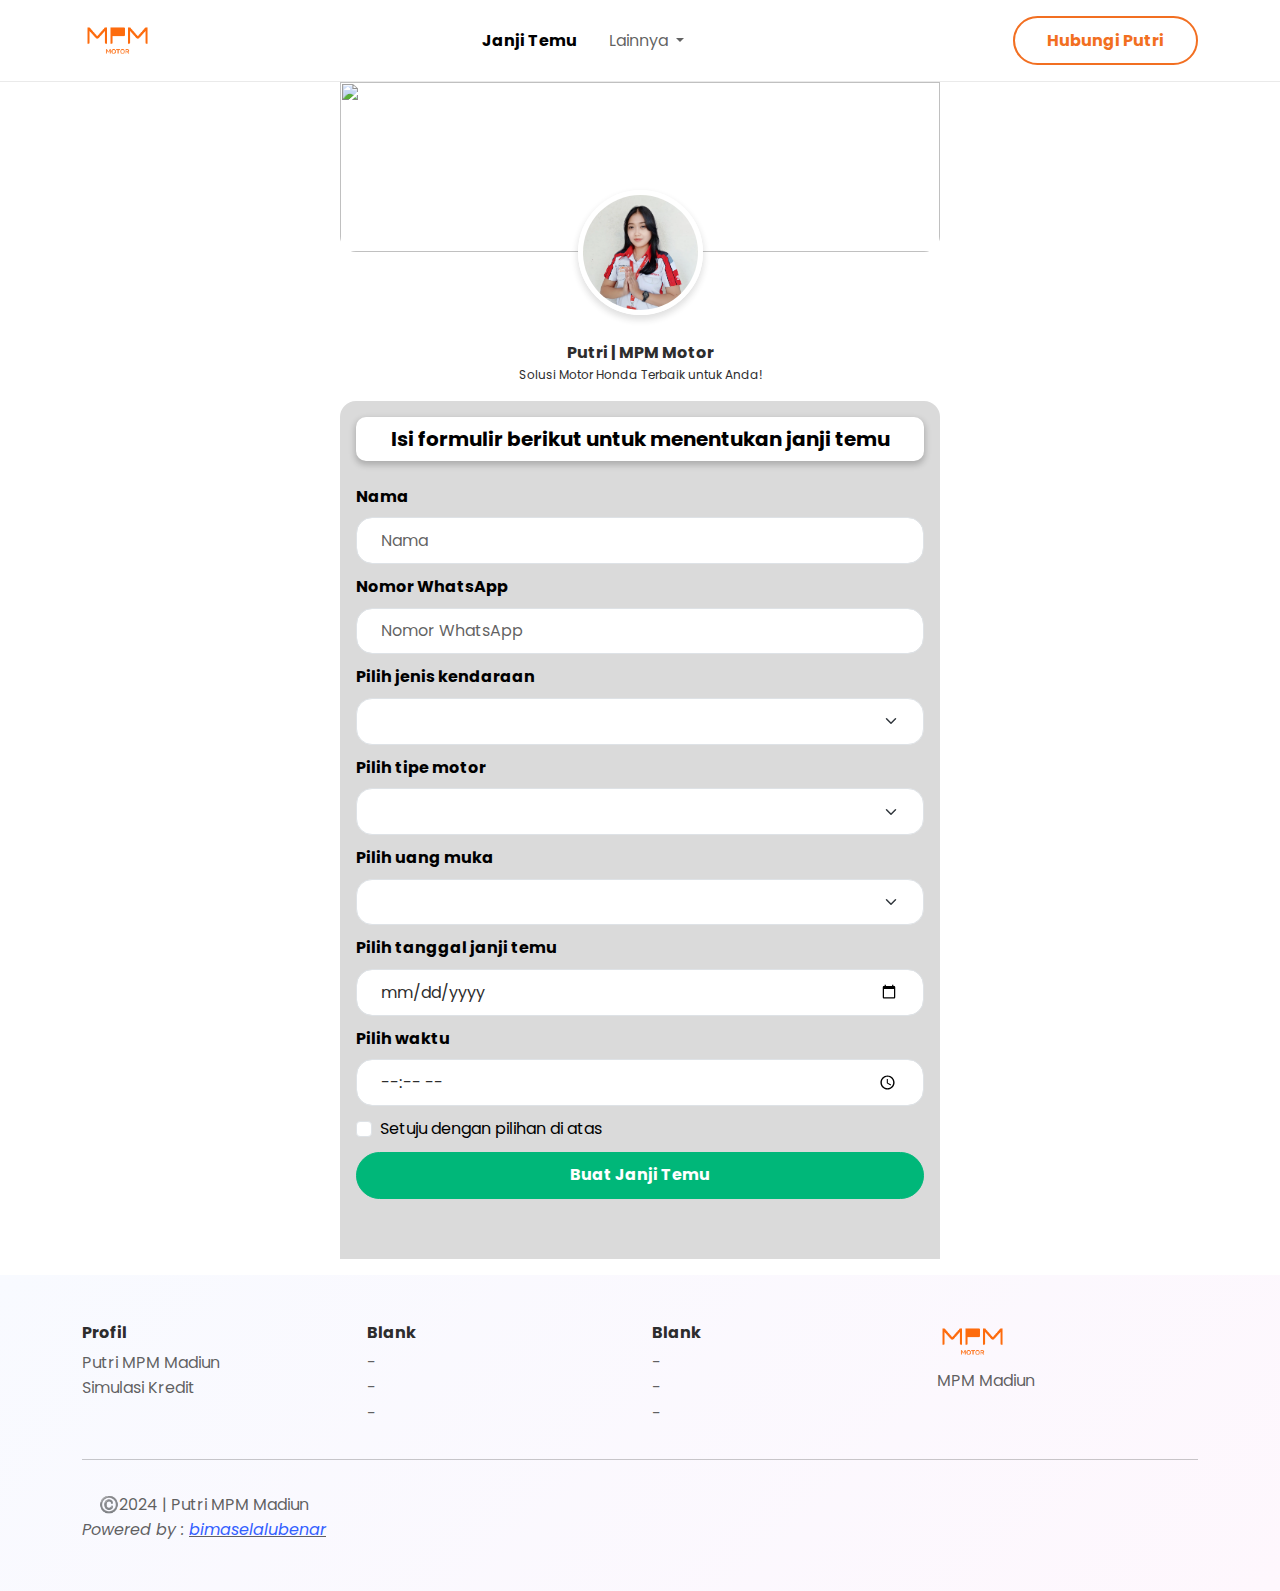
==== Janji-temu.html @ f4f2df89 "asdasd" ====
<!DOCTYPE html>
<html data-bs-theme="light" lang="en">

<head>
    <meta charset="utf-8">
    <meta name="viewport" content="width=device-width, initial-scale=1.0, shrink-to-fit=no">
    <title>Home - Brand</title>
    <link rel="stylesheet" href="assets/bootstrap/css/bootstrap.min.css">
    <link rel="stylesheet" href="https://fonts.googleapis.com/css?family=Inter:300italic,400italic,600italic,700italic,800italic,400,300,600,700,800&amp;display=swap">
    <link rel="stylesheet" href="https://fonts.googleapis.com/css?family=Poppins&amp;display=swap">
    <link rel="stylesheet" href="assets/css/master.css">
</head>

<body style="font-family: 'Poppins';">
    <nav class="navbar navbar-expand-md navbar-shrink" id="mainNav" style="padding: 17px 0px;padding-top: 16px;padding-bottom: 16px;">
        <div class="container"><a class="navbar-brand d-flex align-items-center" href="/" style="margin-right: 0px;padding-top: 0px;padding-bottom: 0px;"><img src="assets/img/image/MPM.png" style="height: auto;width: 71px;"></a><button data-bs-toggle="collapse" class="navbar-toggler" data-bs-target="#navcol-1"><span class="visually-hidden">Toggle navigation</span><span class="navbar-toggler-icon"></span></button>
            <div class="collapse navbar-collapse" id="navcol-1">
                <ul class="navbar-nav mx-auto">
                    <li class="nav-item d-md-flex d-lg-flex d-xl-flex d-xxl-flex"><a class="nav-link active" href="Janji-temu.html" data-bs-toggle="modal" style="padding-right: 16px;padding-left: 16px;">Janji Temu</a>
                        <div class="nav-item dropdown" href="Janji-temu.html" style="padding-top: 8px;padding-right: 16px;padding-bottom: 8px;padding-left: 16px;"><a class="dropdown-toggle" aria-expanded="false" data-bs-toggle="dropdown" href="#">Lainnya&nbsp;</a>
                            <div class="dropdown-menu"><a class="dropdown-item" href="index.html">Simulasi Kredit</a></div>
                        </div>
                    </li>
                </ul><a class="btn btndefault" role="button" href="https://bit.ly/putri-mpm-motor" target="_blank" style="margin-bottom: 0px;">Hubungi Putri</a>
            </div>
        </div>
    </nav>
    <div class="card d-flex justify-content-md-center align-items-md-center justify-content-lg-center align-items-lg-center">
        <div class="card-body text-center d-flex flex-column align-items-center" style="z-index: 2;width: 100%;max-width: 600px;padding-top: 108px;padding-bottom: 0px;padding-right: 0px;padding-left: 0px;"><img style="object-fit: cover;margin-bottom: 25px;border-radius: 50%;height: auto;width: 125px;border: 5px solid rgb(255,255,255);box-shadow: 0px 4px 6px 1px rgba(45,45,45,0.14);" src="assets/img/image/putri.webp">
            <p style="font-size: 16px;margin-bottom: 0px;"><strong>Putri | MPM Motor</strong></p>
            <p style="font-size: 12px;margin-bottom: 0px;">Solusi Motor Honda Terbaik untuk Anda!</p>
            <div style="width: 100%;margin-top: 16px;margin-bottom: 16px;">
                <form class="text-start d-flex flex-column" id="appt_appointmentForm" style="width: 100%;padding-top: 16px;padding-right: 16px;padding-left: 16px;padding-bottom: 60px;background: #dadada;color: var(--bs-emphasis-color);border-top-left-radius: 16px;border-top-right-radius: 16px;"><label class="form-label" for="appt_name" style="font-weight: bold;font-size: 20px;text-align: center;background: var(--bs-body-bg);padding-top: 6px;padding-bottom: 6px;box-shadow: 0px 3px 6px 1px rgba(0,0,0,0.21);border-radius: 10px;margin-bottom: 23px;">Isi formulir berikut untuk menentukan janji temu</label><label class="form-label" for="appt_name" style="font-weight: bold;">Nama</label><input class="form-control" type="text" id="appt_name" style="margin-bottom: 10px;" required="" placeholder="Nama" name="name"><label class="form-label" for="appt_whatsapp" style="font-weight: bold;">Nomor WhatsApp</label><input class="form-control" type="number" id="appt_whatsapp" style="margin-bottom: 10px;" required="" placeholder="Nomor WhatsApp" name="whatsapp"><label class="form-label" for="appt_jenisMotor" style="font-weight: bold;">Pilih jenis kendaraan</label><select class="form-select" id="appt_jenisMotor" name="jenisMotor" style="margin-bottom: 10px;" required="" value="Pilih Motor"></select><label class="form-label" for="appt_tipeMotor" style="font-weight: bold;">Pilih tipe motor</label><select class="form-select" id="appt_tipeMotor" name="tipeMotor" style="margin-bottom: 10px;" required="" value="Pilih tipe motor"></select><label class="form-label" for="appt_dp" style="font-weight: bold;">Pilih uang muka</label><select class="form-select" id="appt_dp" name="dp" style="margin-bottom: 10px;" required="" value="Pilih uang muka"></select><label class="form-label" for="appt_date" style="font-weight: bold;">Pilih tanggal janji temu</label><input class="form-control" id="appt_date" type="date" name="date" style="margin-bottom: 10px;"><label class="form-label" for="appt_date" style="font-weight: bold;">Pilih waktu</label><input class="form-control" id="appt_time" name="time" style="margin-bottom: 10px;" required="" value="Pilih uang muka" type="time">
                    <div class="form-check" style="margin-bottom: 10px;"><input class="form-check-input" type="checkbox" id="formCheck-2" required=""><label class="form-check-label" for="formCheck-2">Setuju dengan pilihan di atas</label></div><button class="btn btn-success" type="button" onclick="sendWhatsAppMessage()">Buat Janji Temu</button>
                    <div id="appt_loading" style="display: none;width: 100%;margin-top: 10px;text-align: center;"><label class="form-label" for="appt_date">Wait..</label></div><script>
    const API_KEY = 'AIzaSyAb0xa2ldevqx7bwRom_Pi9-nrnZVzOL1I'; // Replace with your actual API Key
    const SPREADSHEET_ID = '1K4H-raZg4uqUJCYt2C1s9A1mpHYWk7WM4-HFVRxn4-w'; // Replace with your Spreadsheet ID
    const SHEET_NAME = 'Sheet1'; // Replace with the actual sheet name

    const SHEETS_URL = `https://sheets.googleapis.com/v4/spreadsheets/${SPREADSHEET_ID}/values/${SHEET_NAME}?key=${API_KEY}`;

    let kreditData = [];

    // Fetch data from Google Sheets
    async function loadData() {
        try {
            const response = await fetch(SHEETS_URL);
            const data = await response.json();

            // Process data and transform to array of objects
            const rows = data.values;
            const headers = rows[0];
            kreditData = rows.slice(1).map(row => {
                let entry = {};
                headers.forEach((header, index) => {
                    entry[header] = row[index];
                });
                return entry;
            });

            populateJenisMotor();
        } catch (error) {
            console.error("Error fetching data:", error);
        }
    }

    // Populate "Jenis Motor" dropdown
    function populateJenisMotor() {
        const jenisMotorSelect = document.getElementById("appt_jenisMotor");
        const uniqueJenisMotor = [...new Set(kreditData.map(item => item['Jenis Motor']))];
        uniqueJenisMotor.forEach(jenis => {
            let option = document.createElement("option");
            option.value = jenis;
            option.textContent = jenis;
            jenisMotorSelect.appendChild(option);
        });
    }

    // Event listeners for dropdown dependencies
    document.getElementById("appt_jenisMotor").addEventListener("change", function() {
        const selectedJenis = this.value;
        const tipeMotorSelect = document.getElementById("appt_tipeMotor");
        tipeMotorSelect.disabled = !selectedJenis;
        
        tipeMotorSelect.innerHTML = ""; // Clear previous options

        const filteredTipeMotor = [...new Set(kreditData.filter(item => item['Jenis Motor'] === selectedJenis).map(item => item['Tipe Motor']))];
        filteredTipeMotor.forEach(tipe => {
            let option = document.createElement("option");
            option.value = tipe;
            option.textContent = tipe;
            tipeMotorSelect.appendChild(option);
        });

        // Automatically trigger 'tipeMotor' selection if only one option exists
        if (filteredTipeMotor.length === 1) {
            tipeMotorSelect.value = filteredTipeMotor[0];
            tipeMotorSelect.dispatchEvent(new Event("change"));
        }
    });

    document.getElementById("appt_tipeMotor").addEventListener("change", function() {
        const selectedJenis = document.getElementById("appt_jenisMotor").value;
        const selectedTipe = this.value;
        const dpSelect = document.getElementById("appt_dp");
        dpSelect.disabled = !selectedTipe;
        
        dpSelect.innerHTML = ""; // Clear previous options

        const filteredDP = [...new Set(
            kreditData
                .filter(item => item['Jenis Motor'] === selectedJenis && item['Tipe Motor'] === selectedTipe)
                .map(item => item['Uang Muka'])
        )];
        
        filteredDP.forEach(dp => {
            let option = document.createElement("option");
            option.value = dp;
            option.textContent = parseInt(dp).toLocaleString('id-ID', { style: 'currency', currency: 'IDR' });
            dpSelect.appendChild(option);
        });

        // Automatically trigger 'dp' selection if only one option exists
        if (filteredDP.length === 1) {
            dpSelect.value = filteredDP[0];
        }
    });

    // Send message to WhatsApp with selected details
    function sendWhatsAppMessage() {
        // Get form values
        const name = document.getElementById("appt_name").value;
        const whatsapp = document.getElementById("appt_whatsapp").value;
        const motorType = document.getElementById("appt_jenisMotor").value;
        const motorModel = document.getElementById("appt_tipeMotor").value;
        const dp = document.getElementById("appt_dp").selectedOptions[0].textContent;
        const date = document.getElementById("appt_date").value;
        const time = document.getElementById("appt_time").value;

        // Create the message content
        const message = `Halo kak,\nsaya ingin melakukan janji temu untuk kak Putri,\n` +
                        `Nama saya : ${name}\n` +
                        `Nomor WhatsApp : ${whatsapp}\n` +
                        `Ingin melakukan pembelian motor : ${motorType}\n` +
                        `Tipe motor : ${motorModel}\n` +
                        `Dengan DP : ${dp}\n\n` +
                        `Saya ingin menemui pada tanggal ${date} jam ${time} di MPM Motor Madiun\n\n` +
                        `Terima kasih\n` +
                        `engine : www.bimaselalubenar.my.id`;

        // Open WhatsApp with the message content
        const whatsappUrl = `https://wa.me/6282233073147?text=${encodeURIComponent(message)}`;
        window.open(whatsappUrl, '_blank');
    }

    // Load data on page load
    window.onload = loadData;
</script>
                </form>
            </div>
        </div>
        <div class="card-body text-center d-flex flex-column align-items-center" style="z-index: 1;width: 100%;max-width: 600px;padding: 0px;padding-top: 0px;padding-bottom: 0px;position: absolute;top: 0px;height: 170px;border-bottom-right-radius: 16px;border-bottom-left-radius: 16px;overflow: hidden;"><img style="object-fit: cover;width: 100%;height: 100%;" src="https://static.republika.co.id/uploads/images/inpicture_slide/mpm_200331182213-938.jpg"></div>
    </div>
    <footer class="bg-primary-gradient">
        <div class="container py-4 py-lg-5">
            <div class="row justify-content-center">
                <div class="col-sm-4 col-md-3 text-center text-lg-start d-flex flex-column">
                    <h3 class="fs-6 fw-bold">Profil</h3>
                    <ul class="list-unstyled">
                        <li><a href="#">Putri MPM Madiun</a></li>
                        <li><a href="#">Simulasi Kredit</a></li>
                    </ul>
                </div>
                <div class="col-sm-4 col-md-3 text-center text-lg-start d-flex flex-column">
                    <h3 class="fs-6 fw-bold">Blank</h3>
                    <ul class="list-unstyled">
                        <li><a href="#">-</a></li>
                        <li><a href="#">-</a></li>
                        <li><a href="#">-</a></li>
                    </ul>
                </div>
                <div class="col-sm-4 col-md-3 text-center text-lg-start d-flex flex-column">
                    <h3 class="fs-6 fw-bold">Blank</h3>
                    <ul class="list-unstyled">
                        <li><a href="#">-</a></li>
                        <li><a href="#">-</a></li>
                        <li><a href="#">-</a></li>
                    </ul>
                </div>
                <div class="col-lg-3 text-center text-lg-start d-flex flex-column align-items-center order-first align-items-lg-start order-lg-last">
                    <div class="fw-bold d-flex align-items-center mb-2"><img src="assets/img/image/MPM.png" style="height: auto;width: 71px;"></div>
                    <p class="text-muted">MPM Madiun</p>
                </div>
            </div>
            <hr>
            <div class="text-muted d-flex justify-content-between align-items-center justify-content-xxl-center pt-3" style="text-align: center;">
                <p class="mb-0">©️2024 | Putri MPM Madiun<br><em>Powered by : </em><a href="https://bimaselalubenar.my.id/" target="_blank"><em><span style="color: rgb(51, 96, 255);">bimaselalubenar</span></em></a></p>
            </div>
        </div>
    </footer>
    <script src="assets/bootstrap/js/bootstrap.min.js"></script>
    <script src="assets/js/bold-and-bright.js"></script>
</body>

</html>
---- assets/css/master.css ----
.btndefault {
  margin-bottom: 16px;
  color: #f26f21;
  border-width: 2px;
  border-color: #f26f21;
}

.btndefault:hover, .btndefault:active {
  background: #f26f21;
  color: var(--bs-body-bg);
  border-color: #ac7d73;
  transition: ease 0.5s;
  transform: translate(0px) translateY(-5px);
}
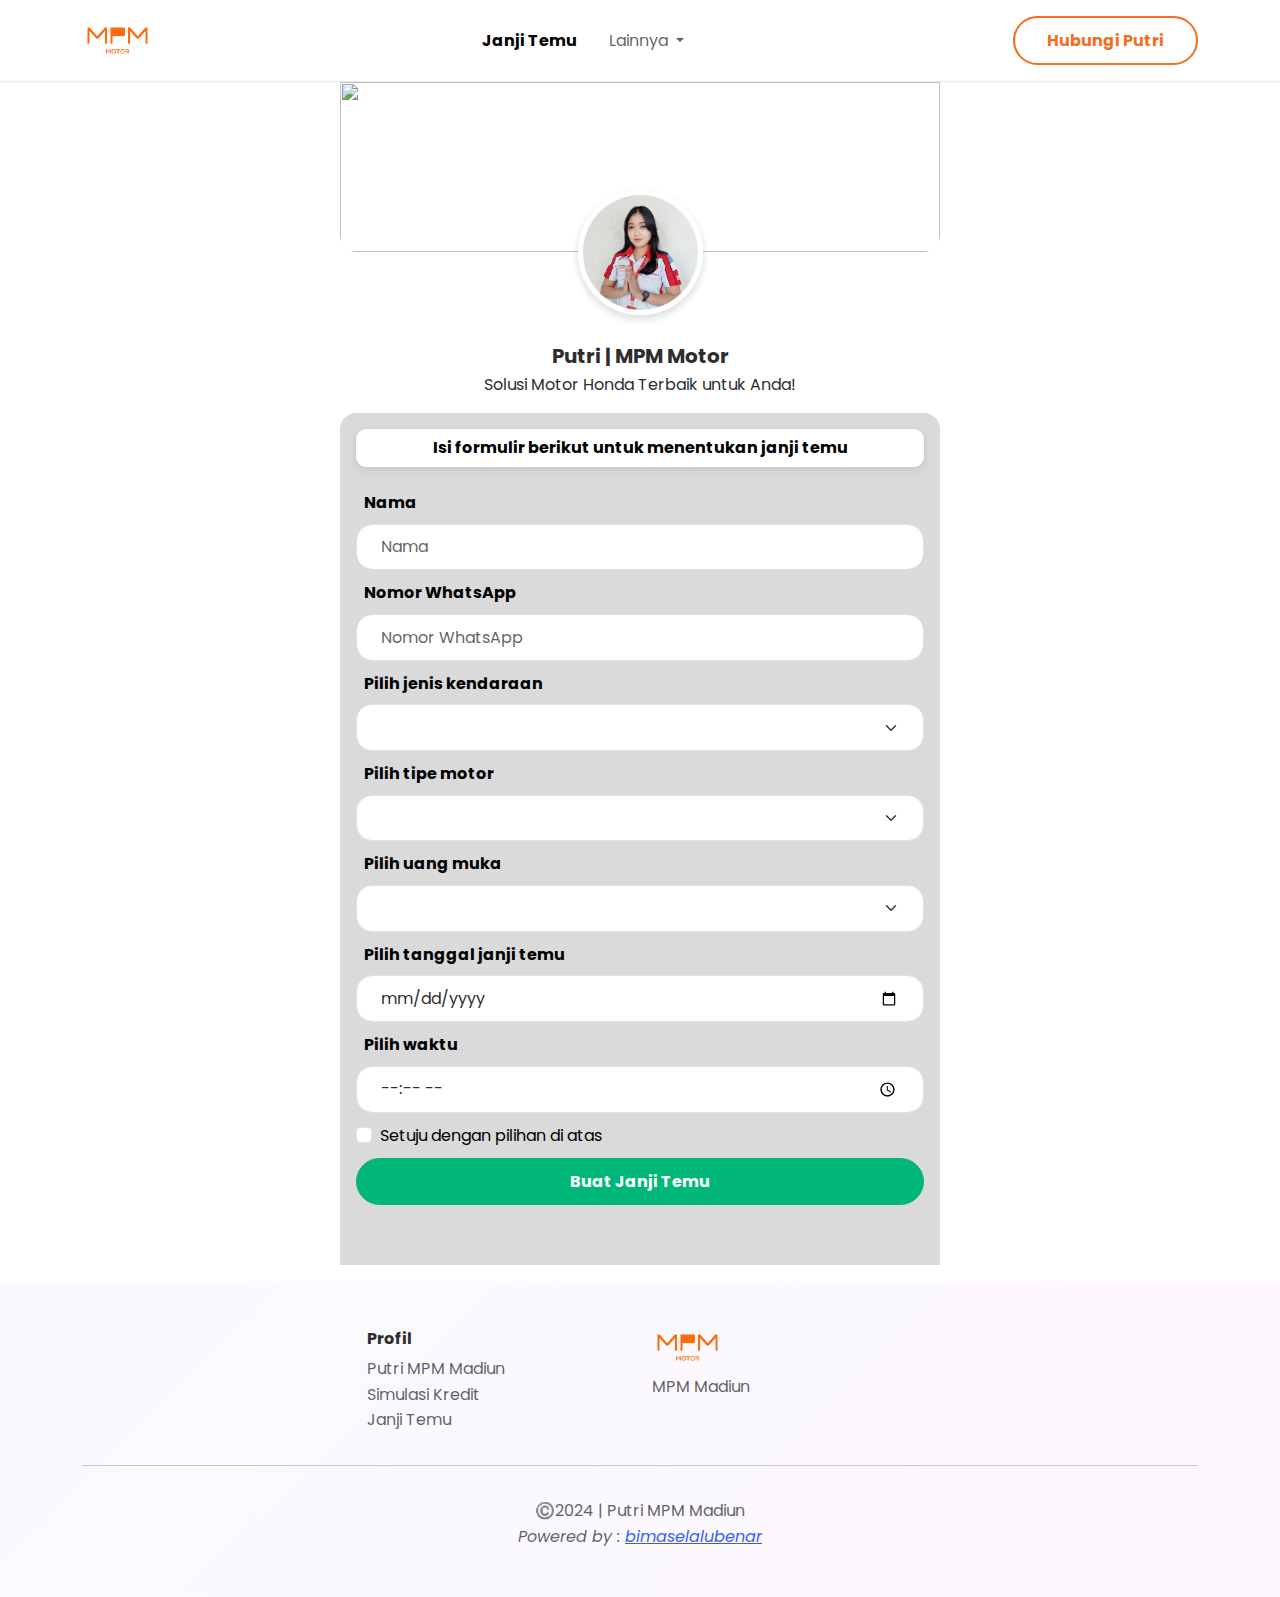
==== commit e8954cba: "asdasd" ====
--- a/Janji-temu.html
+++ b/Janji-temu.html
@@ -4,11 +4,15 @@
 <head>
     <meta charset="utf-8">
     <meta name="viewport" content="width=device-width, initial-scale=1.0, shrink-to-fit=no">
-    <title>Home - Brand</title>
+    <title>Putri Parwitasari | Buat janji temu</title>
+    <meta name="twitter:title" content="Putri Parwitasari | Buat janji temu">
+    <meta name="description" content="MPM Motor Madiun menyediakan berbagai pilihan sepeda motor Honda terbaru dengan layanan terbaik untuk pelanggan di Kota Madiun. Dapatkan penawaran spesial dan layanan terpercaya bersama Putri Parwitasari, dealer resmi Honda di Madiun.">
+    <meta name="twitter:description" content="MPM Motor Madiun menyediakan berbagai pilihan sepeda motor Honda terbaru dengan layanan terbaik untuk pelanggan di Kota Madiun. Dapatkan penawaran spesial dan layanan terpercaya bersama Putri Parwitasari, dealer resmi Honda di Madiun.">
     <link rel="stylesheet" href="assets/bootstrap/css/bootstrap.min.css">
     <link rel="stylesheet" href="https://fonts.googleapis.com/css?family=Inter:300italic,400italic,600italic,700italic,800italic,400,300,600,700,800&amp;display=swap">
     <link rel="stylesheet" href="https://fonts.googleapis.com/css?family=Poppins&amp;display=swap">
     <link rel="stylesheet" href="assets/css/master.css">
+<meta name="keywords" content="Honda Madiun, Dealer Honda Madiun, MPM Motor Madiun, Sepeda Motor Honda Madiun, Motor Honda terbaru Madiun, Putri Parwitasari Honda, Penjualan Motor Honda Madiun, Kredit Motor Honda Madiun">
 </head>
 
 <body style="font-family: 'Poppins';">
@@ -16,7 +20,7 @@
         <div class="container"><a class="navbar-brand d-flex align-items-center" href="/" style="margin-right: 0px;padding-top: 0px;padding-bottom: 0px;"><img src="assets/img/image/MPM.png" style="height: auto;width: 71px;"></a><button data-bs-toggle="collapse" class="navbar-toggler" data-bs-target="#navcol-1"><span class="visually-hidden">Toggle navigation</span><span class="navbar-toggler-icon"></span></button>
             <div class="collapse navbar-collapse" id="navcol-1">
                 <ul class="navbar-nav mx-auto">
-                    <li class="nav-item d-md-flex d-lg-flex d-xl-flex d-xxl-flex"><a class="nav-link active" href="Janji-temu.html" data-bs-toggle="modal" style="padding-right: 16px;padding-left: 16px;">Janji Temu</a>
+                    <li class="nav-item d-md-flex d-lg-flex d-xl-flex d-xxl-flex"><a class="nav-link active" href="Janji-temu.html" style="padding-right: 16px;padding-left: 16px;">Janji Temu</a>
                         <div class="nav-item dropdown" href="Janji-temu.html" style="padding-top: 8px;padding-right: 16px;padding-bottom: 8px;padding-left: 16px;"><a class="dropdown-toggle" aria-expanded="false" data-bs-toggle="dropdown" href="#">Lainnya&nbsp;</a>
                             <div class="dropdown-menu"><a class="dropdown-item" href="index.html">Simulasi Kredit</a></div>
                         </div>
@@ -27,11 +31,11 @@
     </nav>
     <div class="card d-flex justify-content-md-center align-items-md-center justify-content-lg-center align-items-lg-center">
         <div class="card-body text-center d-flex flex-column align-items-center" style="z-index: 2;width: 100%;max-width: 600px;padding-top: 108px;padding-bottom: 0px;padding-right: 0px;padding-left: 0px;"><img style="object-fit: cover;margin-bottom: 25px;border-radius: 50%;height: auto;width: 125px;border: 5px solid rgb(255,255,255);box-shadow: 0px 4px 6px 1px rgba(45,45,45,0.14);" src="assets/img/image/putri.webp">
-            <p style="font-size: 16px;margin-bottom: 0px;"><strong>Putri | MPM Motor</strong></p>
-            <p style="font-size: 12px;margin-bottom: 0px;">Solusi Motor Honda Terbaik untuk Anda!</p>
+            <p style="font-size: 20px;margin-bottom: 0px;"><strong>Putri | MPM Motor</strong></p>
+            <p style="font-size: 16px;margin-bottom: 0px;">Solusi Motor Honda Terbaik untuk Anda!</p>
             <div style="width: 100%;margin-top: 16px;margin-bottom: 16px;">
-                <form class="text-start d-flex flex-column" id="appt_appointmentForm" style="width: 100%;padding-top: 16px;padding-right: 16px;padding-left: 16px;padding-bottom: 60px;background: #dadada;color: var(--bs-emphasis-color);border-top-left-radius: 16px;border-top-right-radius: 16px;"><label class="form-label" for="appt_name" style="font-weight: bold;font-size: 20px;text-align: center;background: var(--bs-body-bg);padding-top: 6px;padding-bottom: 6px;box-shadow: 0px 3px 6px 1px rgba(0,0,0,0.21);border-radius: 10px;margin-bottom: 23px;">Isi formulir berikut untuk menentukan janji temu</label><label class="form-label" for="appt_name" style="font-weight: bold;">Nama</label><input class="form-control" type="text" id="appt_name" style="margin-bottom: 10px;" required="" placeholder="Nama" name="name"><label class="form-label" for="appt_whatsapp" style="font-weight: bold;">Nomor WhatsApp</label><input class="form-control" type="number" id="appt_whatsapp" style="margin-bottom: 10px;" required="" placeholder="Nomor WhatsApp" name="whatsapp"><label class="form-label" for="appt_jenisMotor" style="font-weight: bold;">Pilih jenis kendaraan</label><select class="form-select" id="appt_jenisMotor" name="jenisMotor" style="margin-bottom: 10px;" required="" value="Pilih Motor"></select><label class="form-label" for="appt_tipeMotor" style="font-weight: bold;">Pilih tipe motor</label><select class="form-select" id="appt_tipeMotor" name="tipeMotor" style="margin-bottom: 10px;" required="" value="Pilih tipe motor"></select><label class="form-label" for="appt_dp" style="font-weight: bold;">Pilih uang muka</label><select class="form-select" id="appt_dp" name="dp" style="margin-bottom: 10px;" required="" value="Pilih uang muka"></select><label class="form-label" for="appt_date" style="font-weight: bold;">Pilih tanggal janji temu</label><input class="form-control" id="appt_date" type="date" name="date" style="margin-bottom: 10px;"><label class="form-label" for="appt_date" style="font-weight: bold;">Pilih waktu</label><input class="form-control" id="appt_time" name="time" style="margin-bottom: 10px;" required="" value="Pilih uang muka" type="time">
-                    <div class="form-check" style="margin-bottom: 10px;"><input class="form-check-input" type="checkbox" id="formCheck-2" required=""><label class="form-check-label" for="formCheck-2">Setuju dengan pilihan di atas</label></div><button class="btn btn-success" type="button" onclick="sendWhatsAppMessage()">Buat Janji Temu</button>
+                <form class="text-start d-flex flex-column" id="appt_appointmentForm" style="width: 100%;padding-top: 16px;padding-right: 16px;padding-left: 16px;padding-bottom: 60px;background: #dadada;color: var(--bs-emphasis-color);border-top-left-radius: 16px;border-top-right-radius: 16px;"><label class="form-label" for="appt_name" style="font-weight: bold;font-size: 16px;text-align: center;background: var(--bs-body-bg);padding-top: 6px;padding-bottom: 6px;box-shadow: 0px 3px 6px 1px rgba(0,0,0,0.08);border-radius: 10px;margin-bottom: 23px;">Isi formulir berikut untuk menentukan janji temu</label><label class="form-label" for="appt_name" style="font-weight: bold;margin-left: 8px;">Nama</label><input class="form-control" type="text" id="appt_name" style="margin-bottom: 10px;" required="" placeholder="Nama" name="name"><label class="form-label" for="appt_whatsapp" style="font-weight: bold;margin-left: 8px;">Nomor WhatsApp</label><input class="form-control" type="number" id="appt_whatsapp" style="margin-bottom: 10px;" required="" placeholder="Nomor WhatsApp" name="whatsapp"><label class="form-label" for="appt_jenisMotor" style="font-weight: bold;margin-left: 8px;">Pilih jenis kendaraan</label><select class="form-select" id="appt_jenisMotor" name="jenisMotor" style="margin-bottom: 10px;" required="" value="Pilih Motor"></select><label class="form-label" for="appt_tipeMotor" style="font-weight: bold;margin-left: 8px;">Pilih tipe motor</label><select class="form-select" id="appt_tipeMotor" name="tipeMotor" style="margin-bottom: 10px;" required="" value="Pilih tipe motor"></select><label class="form-label" for="appt_dp" style="font-weight: bold;margin-left: 8px;">Pilih uang muka</label><select class="form-select" id="appt_dp" name="dp" style="margin-bottom: 10px;" required="" value="Pilih uang muka"></select><label class="form-label" for="appt_date" style="font-weight: bold;margin-left: 8px;">Pilih tanggal janji temu</label><input class="form-control" id="appt_date" type="date" name="date" style="margin-bottom: 10px;"><label class="form-label" for="appt_date" style="font-weight: bold;margin-left: 8px;">Pilih waktu</label><input class="form-control" id="appt_time" name="time" style="margin-bottom: 10px;" required="" value="Pilih uang muka" type="time">
+                    <div class="form-check" style="margin-bottom: 10px;"><input class="form-check-input" type="checkbox" id="formCheck-2" required=""><label class="form-check-label" for="formCheck-2">Setuju dengan pilihan di atas</label></div><button class="btn btn-success" type="submit" onclick="sendWhatsAppMessage()">Buat Janji Temu</button>
                     <div id="appt_loading" style="display: none;width: 100%;margin-top: 10px;text-align: center;"><label class="form-label" for="appt_date">Wait..</label></div><script>
     const API_KEY = 'AIzaSyAb0xa2ldevqx7bwRom_Pi9-nrnZVzOL1I'; // Replace with your actual API Key
     const SPREADSHEET_ID = '1K4H-raZg4uqUJCYt2C1s9A1mpHYWk7WM4-HFVRxn4-w'; // Replace with your Spreadsheet ID
@@ -139,12 +143,12 @@
 
         // Create the message content
         const message = `Halo kak,\nsaya ingin melakukan janji temu untuk kak Putri,\n` +
-                        `Nama saya : ${name}\n` +
-                        `Nomor WhatsApp : ${whatsapp}\n` +
-                        `Ingin melakukan pembelian motor : ${motorType}\n` +
-                        `Tipe motor : ${motorModel}\n` +
-                        `Dengan DP : ${dp}\n\n` +
-                        `Saya ingin menemui pada tanggal ${date} jam ${time} di MPM Motor Madiun\n\n` +
+                        `Nama : *${name}*\n` +
+                        `Nomor WhatsApp : *${whatsapp}*\n` +
+                        `Ingin melakukan pembelian motor : *${motorType}*\n` +
+                        `Tipe motor : *${motorModel}*\n` +
+                        `Dengan DP : *${dp}*\n\n` +
+                        `Saya ingin menemui pada tanggal *${date}* jam *${time}* di MPM Motor Madiun\n\n` +
                         `Terima kasih\n` +
                         `engine : www.bimaselalubenar.my.id`;
 
@@ -167,24 +171,9 @@
                 <div class="col-sm-4 col-md-3 text-center text-lg-start d-flex flex-column">
                     <h3 class="fs-6 fw-bold">Profil</h3>
                     <ul class="list-unstyled">
-                        <li><a href="#">Putri MPM Madiun</a></li>
-                        <li><a href="#">Simulasi Kredit</a></li>
-                    </ul>
-                </div>
-                <div class="col-sm-4 col-md-3 text-center text-lg-start d-flex flex-column">
-                    <h3 class="fs-6 fw-bold">Blank</h3>
-                    <ul class="list-unstyled">
-                        <li><a href="#">-</a></li>
-                        <li><a href="#">-</a></li>
-                        <li><a href="#">-</a></li>
-                    </ul>
-                </div>
-                <div class="col-sm-4 col-md-3 text-center text-lg-start d-flex flex-column">
-                    <h3 class="fs-6 fw-bold">Blank</h3>
-                    <ul class="list-unstyled">
-                        <li><a href="#">-</a></li>
-                        <li><a href="#">-</a></li>
-                        <li><a href="#">-</a></li>
+                        <li><a href="index.html">Putri MPM Madiun</a></li>
+                        <li><a href="index.html" data-bs-target="#simulasi-kredit" data-bs-toggle="modal">Simulasi Kredit</a></li>
+                        <li><a href="Janji-temu.html" data-bs-target="#simulasi-kredit" data-bs-toggle="modal">Janji Temu</a></li>
                     </ul>
                 </div>
                 <div class="col-lg-3 text-center text-lg-start d-flex flex-column align-items-center order-first align-items-lg-start order-lg-last">
@@ -193,8 +182,8 @@
                 </div>
             </div>
             <hr>
-            <div class="text-muted d-flex justify-content-between align-items-center justify-content-xxl-center pt-3" style="text-align: center;">
-                <p class="mb-0">©️2024 | Putri MPM Madiun<br><em>Powered by : </em><a href="https://bimaselalubenar.my.id/" target="_blank"><em><span style="color: rgb(51, 96, 255);">bimaselalubenar</span></em></a></p>
+            <div class="text-center text-muted d-flex justify-content-center align-items-center justify-content-sm-center justify-content-md-center justify-content-lg-center justify-content-xl-center justify-content-xxl-center pt-3" style="text-align: center;">
+                <p class="mb-0" style="font-size: 16px;">©️2024 | Putri MPM Madiun<br><em>Powered by : </em><a href="https://bimaselalubenar.my.id/" target="_blank"><em><span style="color: rgb(51, 96, 255);">bimaselalubenar</span></em></a></p>
             </div>
         </div>
     </footer>
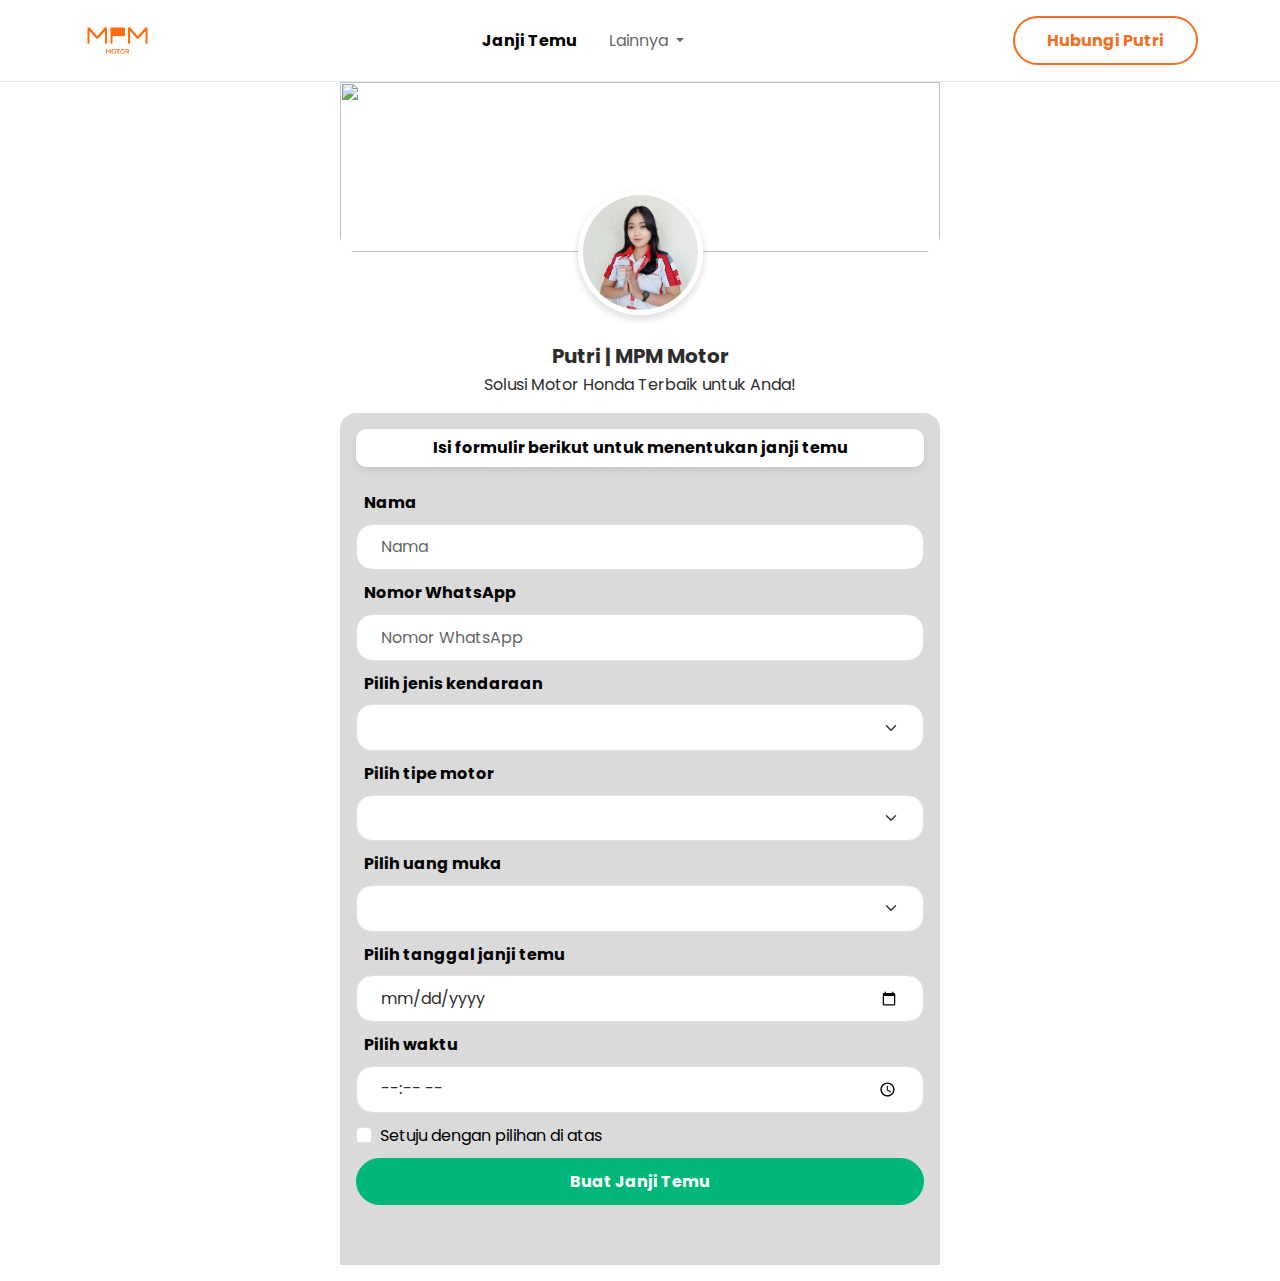
==== commit 72974e1d: "asdasdads" ====
--- a/Janji-temu.html
+++ b/Janji-temu.html
@@ -11,6 +11,7 @@
     <link rel="stylesheet" href="assets/bootstrap/css/bootstrap.min.css">
     <link rel="stylesheet" href="https://fonts.googleapis.com/css?family=Inter:300italic,400italic,600italic,700italic,800italic,400,300,600,700,800&amp;display=swap">
     <link rel="stylesheet" href="https://fonts.googleapis.com/css?family=Poppins&amp;display=swap">
+    <link rel="stylesheet" href="assets/css/Lightbox-Gallery-No-Gutters-baguetteBox.min.css">
     <link rel="stylesheet" href="assets/css/master.css">
 <meta name="keywords" content="Honda Madiun, Dealer Honda Madiun, MPM Motor Madiun, Sepeda Motor Honda Madiun, Motor Honda terbaru Madiun, Putri Parwitasari Honda, Penjualan Motor Honda Madiun, Kredit Motor Honda Madiun">
 </head>
@@ -165,30 +166,11 @@
         </div>
         <div class="card-body text-center d-flex flex-column align-items-center" style="z-index: 1;width: 100%;max-width: 600px;padding: 0px;padding-top: 0px;padding-bottom: 0px;position: absolute;top: 0px;height: 170px;border-bottom-right-radius: 16px;border-bottom-left-radius: 16px;overflow: hidden;"><img style="object-fit: cover;width: 100%;height: 100%;" src="https://static.republika.co.id/uploads/images/inpicture_slide/mpm_200331182213-938.jpg"></div>
     </div>
-    <footer class="bg-primary-gradient">
-        <div class="container py-4 py-lg-5">
-            <div class="row justify-content-center">
-                <div class="col-sm-4 col-md-3 text-center text-lg-start d-flex flex-column">
-                    <h3 class="fs-6 fw-bold">Profil</h3>
-                    <ul class="list-unstyled">
-                        <li><a href="index.html">Putri MPM Madiun</a></li>
-                        <li><a href="index.html" data-bs-target="#simulasi-kredit" data-bs-toggle="modal">Simulasi Kredit</a></li>
-                        <li><a href="Janji-temu.html" data-bs-target="#simulasi-kredit" data-bs-toggle="modal">Janji Temu</a></li>
-                    </ul>
-                </div>
-                <div class="col-lg-3 text-center text-lg-start d-flex flex-column align-items-center order-first align-items-lg-start order-lg-last">
-                    <div class="fw-bold d-flex align-items-center mb-2"><img src="assets/img/image/MPM.png" style="height: auto;width: 71px;"></div>
-                    <p class="text-muted">MPM Madiun</p>
-                </div>
-            </div>
-            <hr>
-            <div class="text-center text-muted d-flex justify-content-center align-items-center justify-content-sm-center justify-content-md-center justify-content-lg-center justify-content-xl-center justify-content-xxl-center pt-3" style="text-align: center;">
-                <p class="mb-0" style="font-size: 16px;">©️2024 | Putri MPM Madiun<br><em>Powered by : </em><a href="https://bimaselalubenar.my.id/" target="_blank"><em><span style="color: rgb(51, 96, 255);">bimaselalubenar</span></em></a></p>
-            </div>
-        </div>
-    </footer>
+    <footer class="bg-primary-gradient"></footer>
     <script src="assets/bootstrap/js/bootstrap.min.js"></script>
     <script src="assets/js/bold-and-bright.js"></script>
+    <script src="assets/js/Lightbox-Gallery-No-Gutters-baguetteBox.min.js"></script>
+    <script src="assets/js/Lightbox-Gallery-No-Gutters-Lightbox-Gallery.js"></script>
 </body>
 
 </html>